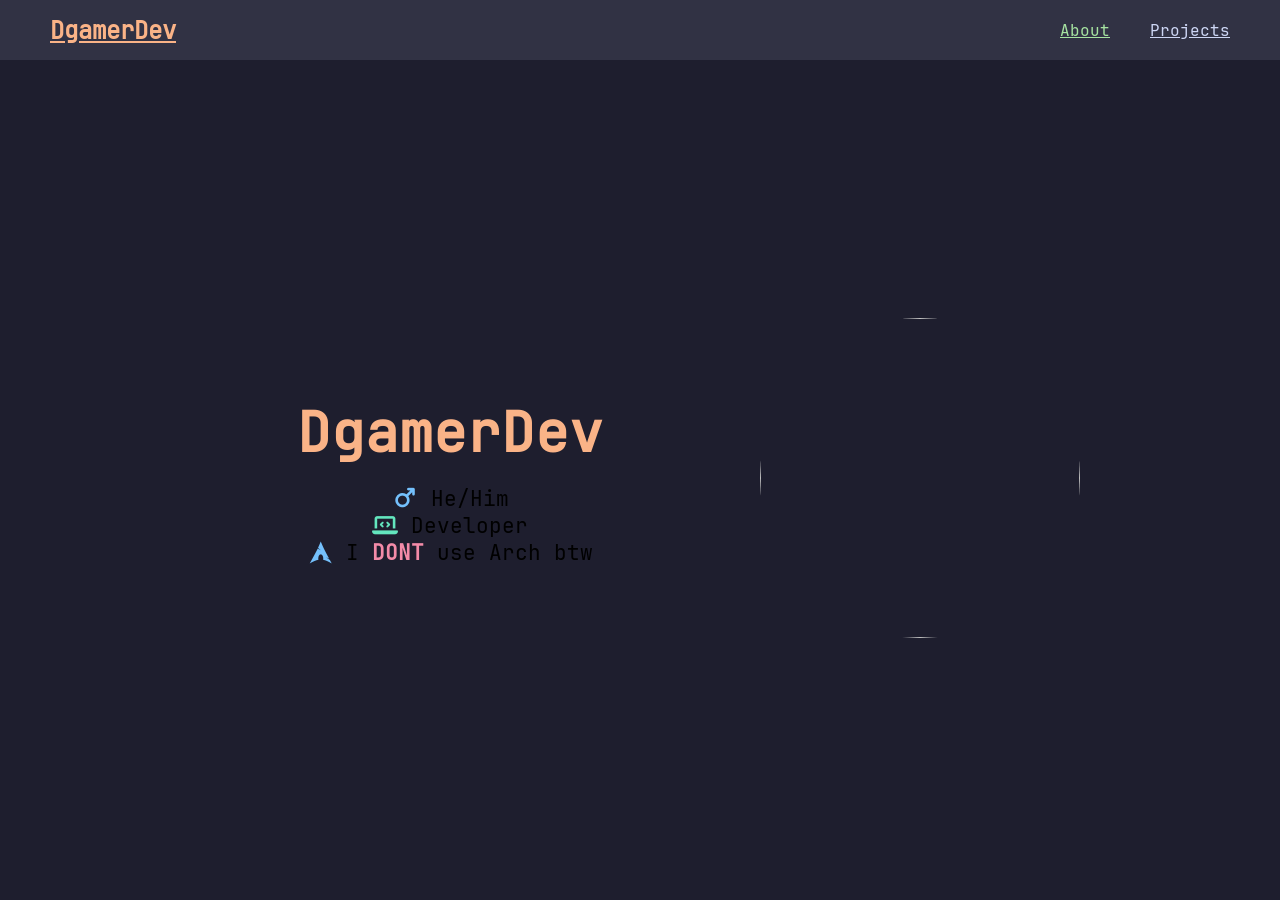
==== index.html @ 5c4d310f "Remove Footer + Correct Classes + Add TEXT & BACKROUND Classes" ====
<!DOCTYPE html>
    <html lang="en">
    <head>
        <meta charset="UTF-8">
        <meta name="viewport" content="width=device-width, initial-scale=1.0">
        <title>» DGAMER.DE «</title>

        <!-- CSS -->
        <link rel="stylesheet" href="/assets/css/style.css">
        <link rel="stylesheet" href="/assets/css/uitils.css">

        <!-- FAVICONS -->
        <link rel="shortcut icon" href="https://assets.dgamer.de/img/circle2.png" type="image/x-icon">
        <link rel="favicon" href="https://assets.dgamer.de/img/circle2.png">

        <!-- FONTAWESOME -->
        <link rel="stylesheet" href="/assets/icons/css/all.css">
        <link rel="stylesheet" href="/assets/icons/css/fontawesome.css">

        <!-- META TAGS -->
        <meta property="og:type" content="website">
        <meta property="og:image" content="https://assets.dgamer.de/img/circle2.png" />
        <meta property="og:title" content="DGAMER.DE" />
        <meta property="og:url" content="https://dgamer.de" />
        <meta property="og:description" content="The Official Portfolio of DgamerDev" />
        <meta name="description" content="The Official Portfolio of DgamerDev">
        <meta name="theme-color" content="#fab387">
    </head>
    <body>
        <main>
            <div id="header">
                <header class="bg-surf0">
                    <div class="logo">
                        <div>
                            <h2><a class="text-peach" href="/">DgamerDev</a></h4>
                        </div>
                    </div>

                    <nav>
                        <li><span><a class="text-green" href="/">About</a></span></li>
                        <li><span><a class="text" href="/projects">Projects</a></span></li>
                    </nav>
                </header>
            </div>

            <div id="profile">
                <div id="about-me">
                    <h1 class="text-peach">DgamerDev</h1>
                    <p></p>
                    <p><i class="fa-solid fa-mars" style="color: rgb(116, 192, 252);"></i> He/Him</p>
                    <p><i class="fa-solid fa-laptop-code" style="color: rgb(99, 230, 190);"></i> Developer <br></p>
                    <p><i class="fa-brands fa-arch-linux" style="color: #74c0fc;"></i> I <b style="color: #f38ba8;">DONT</b> use Arch btw <br></p>
                </div>
                <div id="profile-picture">
                    <img src="https://assets.dgamer.de/raw/Profile2.png" alt="">
                </div>
            </div>

<!--             <div id="footer">
                <footer>
                    <div class="inner">
                        <div class="profile">
                            <p class="text-peach name">DgamerDev</p>
                            <p class="text-red h6" style="margin: 0 0 0 0;">© DgamerDev, 2026</p>
                            <p>
                            <a aria-label="My Github" href="http://github.com/DgamerDev" class="text-surf0"><i class="fa-brands fa-github"></i></a>
                            <a aria-label="My Youtube Channel" href="https://www.youtube.com/@DgamerDev" class="text-red"><i class="fa-brands fa-youtube"></i></a>
                            <a aria-label="My Bluesky" href="https://bsky.app/profile/dgamer.de" class="text-blue"><i class="fa-brands fa-bluesky"></i></a>
                            •
                            <a aria-label="Contact me contact@dgamer.de" href="mailto:contact@dgamer.de" class="text-sky"><i class="fa-solid fa-at"></i></a>
                            <a aria-label="See Open Source Projects, we use" href="/credits" class="text-red"><i class="fa-solid fa-heart"></i></a>
                            <a aria-label="This Website is Open Source on GitHub" href="https://github.com/DgamerDev/homepage" class="text-lavender"><i class="fa-solid fa-pen"></i></a>
                            </p>
                        </div>
                    </div>
                </footer> -->
            </div>
        </main>
    </body>
    </html>
---- assets/css/style.css ----
/* THEME */
:root {
    --base: rgb(30, 30, 46);
    --surf0: rgb(49, 50, 68);
    --surf1: rgb(69, 71, 90);
    --surf2: rgb(88, 91, 112);
    --text: rgb(205, 214, 244);
    --lavender: rgb(180, 190, 254);
    --blue: rgb(137, 180, 250);
    --green: rgb(166, 227, 161);
    --yellow: rgb(249, 226, 175);
    --peach: rgb(250, 179, 135);
    --maaron: rgb(235, 160, 172);
    --red: rgb(243, 139, 168);
    --mauve: rgb(203, 166, 247);
}

/* VIBE CODED - TEXT & BACKROUND CLASSES */
.bg-base{background-color:var(--base);} .bg-surf0{background-color:var(--surf0);} .bg-surf1{background-color:var(--surf1);} .bg-surf2{background-color:var(--surf2);} .bg-lavender{background-color:var(--lavender);} .bg-blue{background-color:var(--blue);} .bg-green{background-color:var(--green);} .bg-yellow{background-color:var(--yellow);} .bg-peach{background-color:var(--peach);} .bg-maaron{background-color:var(--maaron);} .bg-red{background-color:var(--red);} .bg-mauve{background-color:var(--mauve);}
.text{color:var(--text);} .text-lavender{color:var(--lavender);} .text-blue{color:var(--blue);} .text-green{color:var(--green);} .text-yellow{color:var(--yellow);} .text-peach{color:var(--peach);} .text-maaron{color:var(--maaron);} .text-red{color:var(--red);} .text-mauve{color:var(--mauve);} .text-none{text-decoration:none;}

/* CSS */
body {
    background-color: var(--base);
    height: 100%;
    margin: 0;
    padding: 0;
    font-family: 'JetBrains Mono Nerd Font', Arial, Helvetica, sans-serif;
    overflow-x: hidden;
}

@font-face {
    font-weight: normal;
    font-style: normal;
    font-display: swap;
    font-family: 'JetBrains Mono Nerd Font';
    src: url('/assets/fonts/MonoFont.ttf') format('truetype');
}

#profile {
    padding: 0 10%;
    gap: 60px;
    min-height: calc(100vh - 60px);
    display: flex;
    align-items: center;
    justify-content: center;
}

#profile-picture {
    flex-shrink: 0;
}

#profile-picture img {
    width: 320px;
    height: 320px;
    border-radius: 50%;
    object-fit: cover;
}

/* About me */
#about-me {
    flex: 1;
    max-width: 500px;
}

#about-me h1 {
    font-size: 3.5rem;
    margin: 0 0 16px;
    text-align: center;
}

#about-me h2 {
    margin: 0 0 16px;
    text-align: center;
}

#about-me p {
    font-size: 1.3rem;
    margin: 0;
    text-align: center;
}

/* AGAIN VIBE CODED - Projects Cards */
#projects {
    padding: 40px 5%;
    min-height: calc(100vh - 60px);
}

#projects .card {
    border-radius: 16px;
    padding: 20px;
    display: flex;
    gap: 24px;
    margin-bottom: 20px;
    align-items: center;
    text-align: center;
}

#projects .card-img {
    width: 140px;
    height: 140px;
    border-radius: 16px;
    object-fit: cover;
    flex-shrink: 0;
}

#projects .card-info h3 {
    margin: 0 0 4px 0;
    font-size: 1.1rem;
}

#projects .card-info p {
    margin: 0 0 8px 0;
    font-size: 0.9rem;
    line-height: 1.5;
}
---- assets/css/uitils.css ----
#header {
    margin: 0;
    padding: 0;
    list-style: none;
    text-decoration: none;
}

#header header {
    width: 100vm;
    height: 60px;
    border-bottom: solid 0px;

}

#header header .inner {
    width: 1300px;
    height: 100%;
    display: block;
    margin: 0 auto;
}

#header {
    margin: 0;
    padding: 0;
    list-style: none;
    text-decoration: none;
}

#header header {
    width: 100%;
    height: 60px;
    border-bottom: solid 0px;
}

#header header .header-inner {
    width: 1300px;
    height: 100%;
    display: flex;
    align-items: center;
    margin: 0 auto;
}

#header header .logo {
    display: block;
    height: 100%;
    float: left;
    margin-left: 50px;
}

#header header .logo div {
    height: 100%;
    display: flex;
    align-items: center;
}

#header header nav {
    float: right;
    height: 100%;
}

#header header nav li {
    display: inline-block;
    height: 100%;
    margin-right: 30px;
}

#header header nav li:last-of-type {
    margin-right: 50px;
}

#header header nav span {
    display: flex;
    align-items: center;
    height: 100%;
}

#footer {
    border-top: 1.5px solid #bac2de;
}

#footer .h6 {
    font-size: 10px;
}

#footer .inner {
    max-width: 1280px;
    margin: 0 auto;
}

#footer .profile {
    text-align: center;
    margin-bottom: 2rem;
}

#footer .name{
    font-size: 1.35rem;
    font-weight: bold;
    margin-bottom: 0;
}
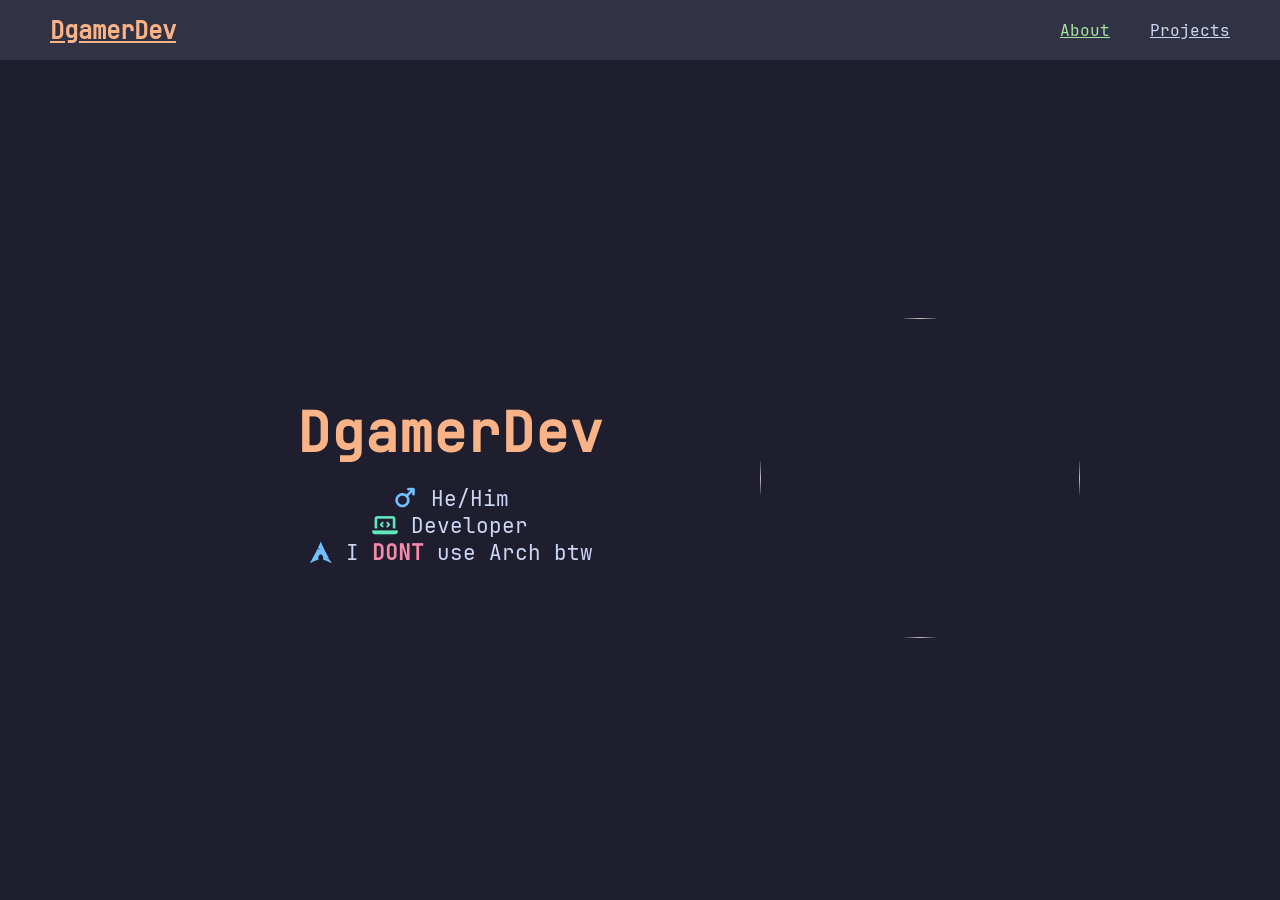
==== commit eb81d6ed: "Correct Text Class" ====
--- a/index.html
+++ b/index.html
@@ -26,8 +26,7 @@
         <meta name="description" content="The Official Portfolio of DgamerDev">
         <meta name="theme-color" content="#fab387">
     </head>
-    <body>
-        <main>
+    <body class="bg-base text">
             <div id="header">
                 <header class="bg-surf0">
                     <div class="logo">
@@ -43,20 +42,22 @@
                 </header>
             </div>
 
-            <div id="profile">
-                <div id="about-me">
-                    <h1 class="text-peach">DgamerDev</h1>
-                    <p></p>
-                    <p><i class="fa-solid fa-mars" style="color: rgb(116, 192, 252);"></i> He/Him</p>
-                    <p><i class="fa-solid fa-laptop-code" style="color: rgb(99, 230, 190);"></i> Developer <br></p>
-                    <p><i class="fa-brands fa-arch-linux" style="color: #74c0fc;"></i> I <b style="color: #f38ba8;">DONT</b> use Arch btw <br></p>
+            <main>
+                <div id="profile">
+                    <div id="about-me">
+                        <h1 class="text-peach">DgamerDev</h1>
+                        <p></p>
+                        <p><i class="fa-solid fa-mars" style="color: rgb(116, 192, 252);"></i> He/Him</p>
+                        <p><i class="fa-solid fa-laptop-code" style="color: rgb(99, 230, 190);"></i> Developer <br></p>
+                        <p><i class="fa-brands fa-arch-linux" style="color: #74c0fc;"></i> I <b style="color: #f38ba8;">DONT</b> use Arch btw <br></p>
+                    </div>
+                    <div id="profile-picture">
+                        <img src="https://assets.dgamer.de/raw/Profile2.png" alt="">
+                    </div>
                 </div>
-                <div id="profile-picture">
-                    <img src="https://assets.dgamer.de/raw/Profile2.png" alt="">
-                </div>
-            </div>
+            </main>
 
-<!--             <div id="footer">
+<!--              <div id="footer">
                 <footer>
                     <div class="inner">
                         <div class="profile">
@@ -73,8 +74,7 @@
                             </p>
                         </div>
                     </div>
-                </footer> -->
-            </div>
-        </main>
+                </footer>
+            </div> -->
     </body>
     </html>
--- a/assets/css/style.css
+++ b/assets/css/style.css
@@ -21,7 +21,6 @@
 
 /* CSS */
 body {
-    background-color: var(--base);
     height: 100%;
     margin: 0;
     padding: 0;
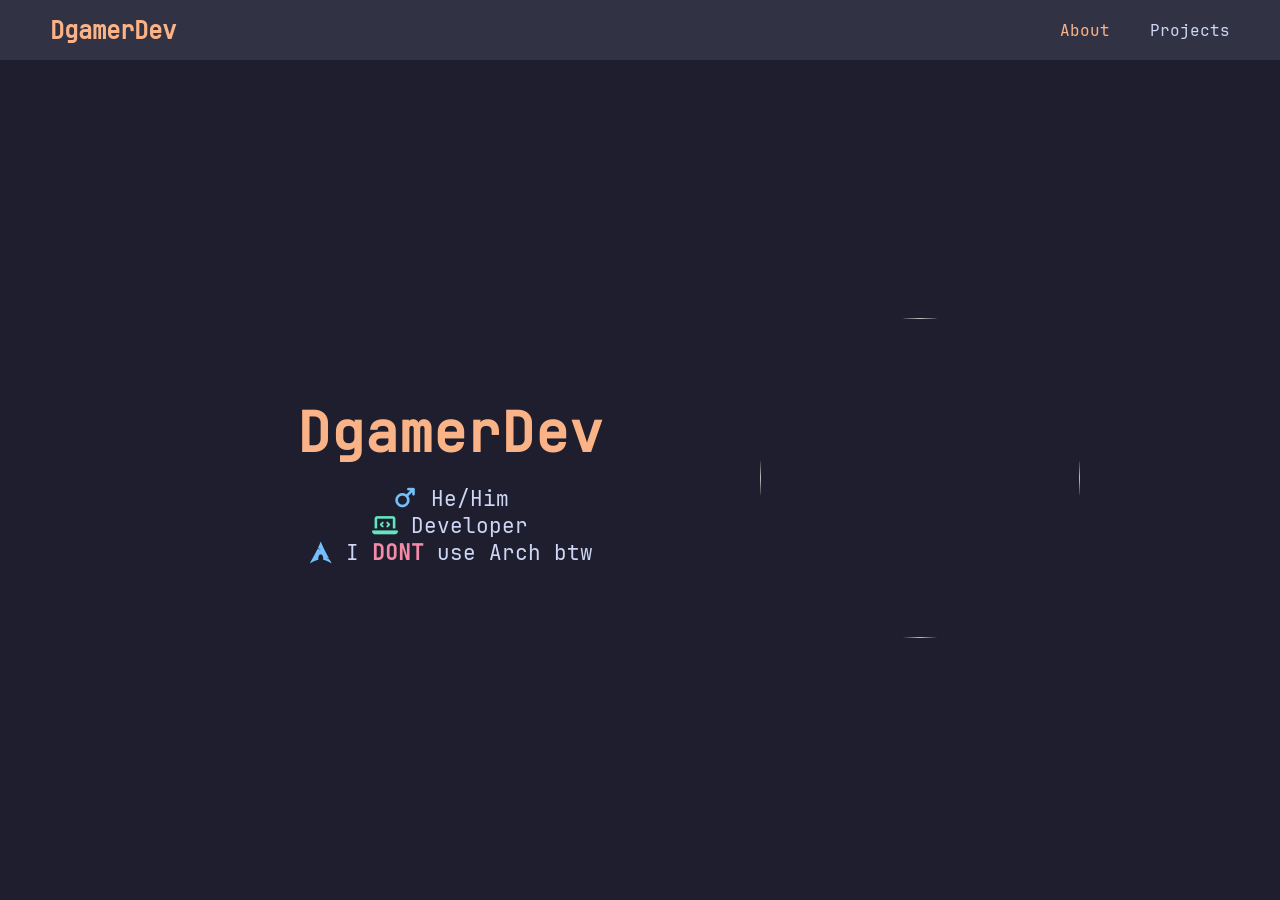
==== commit f32d9f27: "Remove Text Decoration" ====
--- a/index.html
+++ b/index.html
@@ -31,13 +31,13 @@
                 <header class="bg-surf0">
                     <div class="logo">
                         <div>
-                            <h2><a class="text-peach" href="/">DgamerDev</a></h4>
+                            <h2><a class="text-peach text-none" href="/">DgamerDev</a></h4>
                         </div>
                     </div>
 
                     <nav>
-                        <li><span><a class="text-green" href="/">About</a></span></li>
-                        <li><span><a class="text" href="/projects">Projects</a></span></li>
+                        <li><span><a class="text-peach text-none" href="/">About</a></span></li>
+                        <li><span><a class="text text-none" href="/projects">Projects</a></span></li>
                     </nav>
                 </header>
             </div>
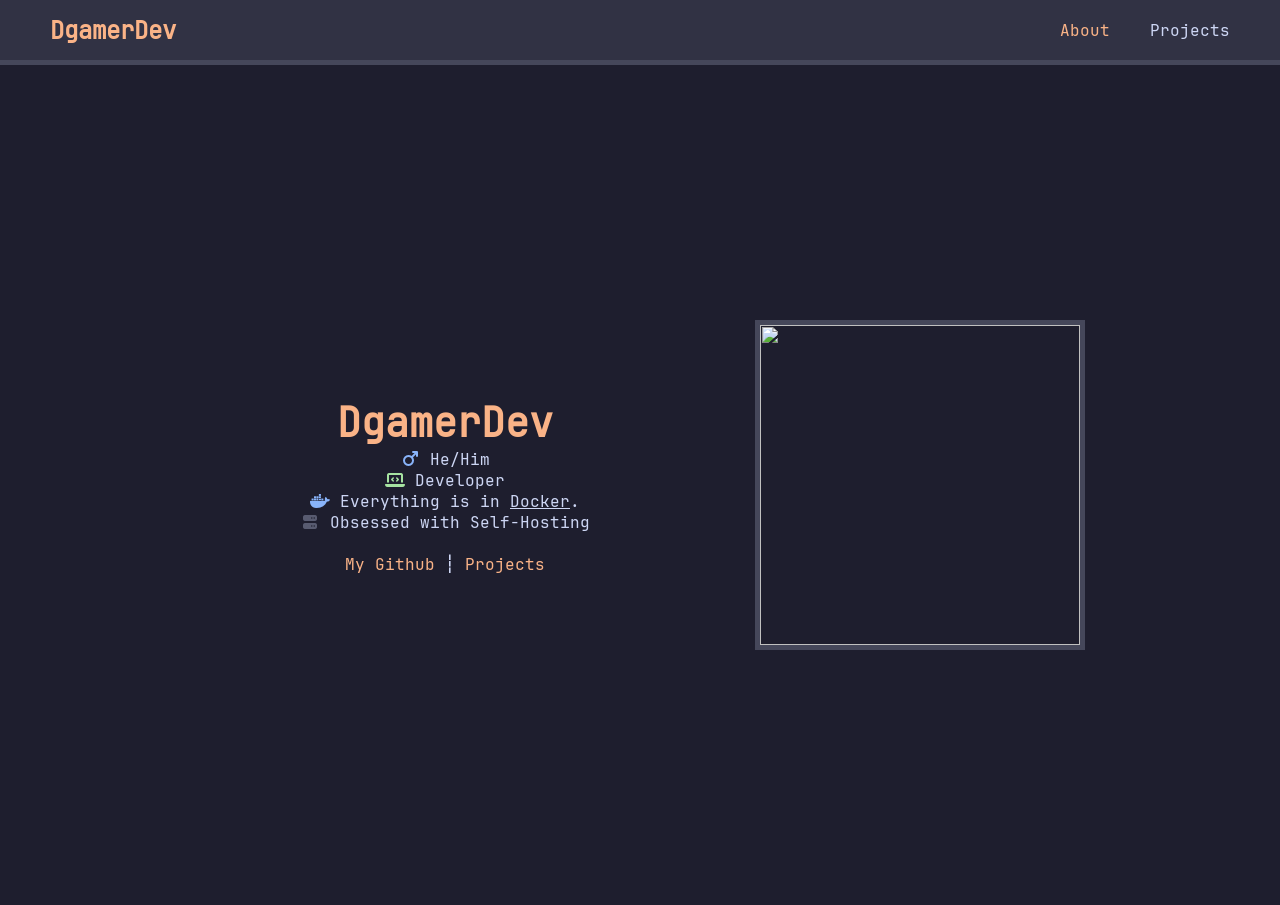
==== commit c6df54b0: "Edit CSS" ====
--- a/index.html
+++ b/index.html
@@ -47,9 +47,13 @@
                     <div id="about-me">
                         <h1 class="text-peach">DgamerDev</h1>
                         <p></p>
-                        <p><i class="fa-solid fa-mars" style="color: rgb(116, 192, 252);"></i> He/Him</p>
-                        <p><i class="fa-solid fa-laptop-code" style="color: rgb(99, 230, 190);"></i> Developer <br></p>
-                        <p><i class="fa-brands fa-arch-linux" style="color: #74c0fc;"></i> I <b style="color: #f38ba8;">DONT</b> use Arch btw <br></p>
+                        <p><i class="text-blue fa-solid fa-mars"></i> He/Him</p>
+                        <p><i class="text-green fa-solid fa-laptop-code"></i> Developer <br></p>
+                        <p><i class="text-blue fa-brands fa-docker"></i> Everything is in <a class="text" href="https://www.docker.com">Docker</a>.</p>
+                        <p><i class="text-surf2 fa-solid fa-server"></i> Obsessed with Self-Hosting</p>
+
+                        <br>
+                        <p><a class="text-none text-peach" href="https://github.com/DgamerDev">My Github</a> ┆ <a class="text-none text-peach" href="/projects">Projects</a></p>
                     </div>
                     <div id="profile-picture">
                         <img src="https://assets.dgamer.de/raw/Profile2.png" alt="">
--- a/assets/css/style.css
+++ b/assets/css/style.css
@@ -17,7 +17,7 @@
 
 /* VIBE CODED - TEXT & BACKROUND CLASSES */
 .bg-base{background-color:var(--base);} .bg-surf0{background-color:var(--surf0);} .bg-surf1{background-color:var(--surf1);} .bg-surf2{background-color:var(--surf2);} .bg-lavender{background-color:var(--lavender);} .bg-blue{background-color:var(--blue);} .bg-green{background-color:var(--green);} .bg-yellow{background-color:var(--yellow);} .bg-peach{background-color:var(--peach);} .bg-maaron{background-color:var(--maaron);} .bg-red{background-color:var(--red);} .bg-mauve{background-color:var(--mauve);}
-.text{color:var(--text);} .text-lavender{color:var(--lavender);} .text-blue{color:var(--blue);} .text-green{color:var(--green);} .text-yellow{color:var(--yellow);} .text-peach{color:var(--peach);} .text-maaron{color:var(--maaron);} .text-red{color:var(--red);} .text-mauve{color:var(--mauve);} .text-none{text-decoration:none;}
+.text{color:var(--text);} .text-surf2{color:var(--surf2);} .text-lavender{color:var(--lavender);} .text-blue{color:var(--blue);} .text-green{color:var(--green);} .text-yellow{color:var(--yellow);} .text-peach{color:var(--peach);} .text-maaron{color:var(--maaron);} .text-red{color:var(--red);} .text-mauve{color:var(--mauve);} .text-none{text-decoration:none;}
 
 /* CSS */
 body {
@@ -52,7 +52,7 @@
 #profile-picture img {
     width: 320px;
     height: 320px;
-    border-radius: 50%;
+    border: 5px solid var(--surf1);
     object-fit: cover;
 }
 
@@ -63,8 +63,8 @@
 }
 
 #about-me h1 {
-    font-size: 3.5rem;
-    margin: 0 0 16px;
+    font-size: 2.5rem;
+    margin: 0 0 0px;
     text-align: center;
 }
 
@@ -74,7 +74,7 @@
 }
 
 #about-me p {
-    font-size: 1.3rem;
+    font-size: 1rem;
     margin: 0;
     text-align: center;
 }
--- a/assets/css/uitils.css
+++ b/assets/css/uitils.css
@@ -29,7 +29,7 @@
 #header header {
     width: 100%;
     height: 60px;
-    border-bottom: solid 0px;
+    border-bottom: 5px solid var(--surf1);
 }
 
 #header header .header-inner {
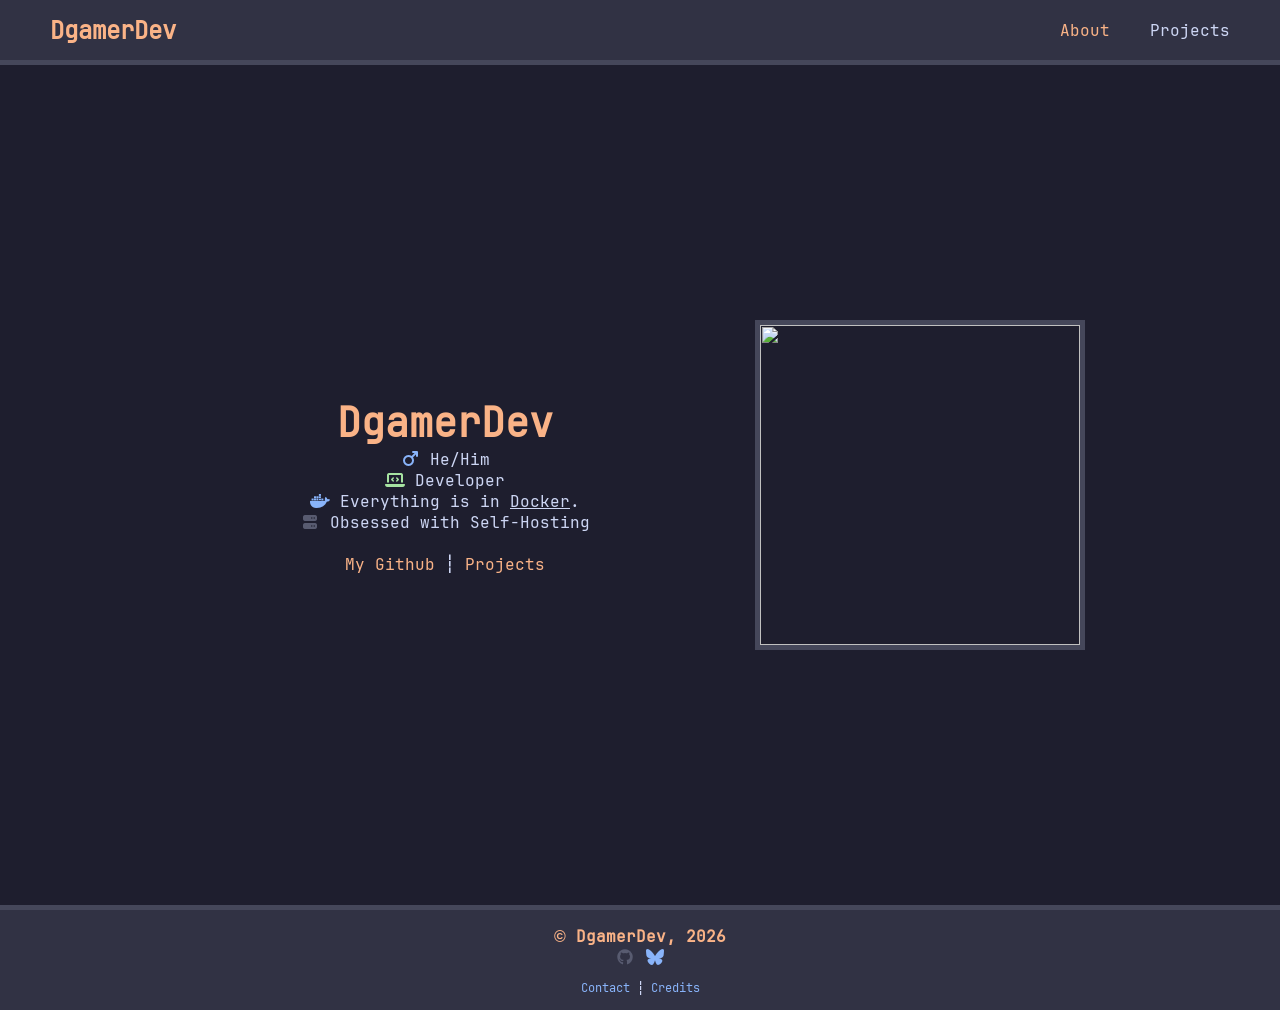
==== commit af5a0b61: "Update Image Paths" ====
--- a/index.html
+++ b/index.html
@@ -10,8 +10,8 @@
         <link rel="stylesheet" href="/assets/css/uitils.css">
 
         <!-- FAVICONS -->
-        <link rel="shortcut icon" href="https://assets.dgamer.de/img/circle2.png" type="image/x-icon">
-        <link rel="favicon" href="https://assets.dgamer.de/img/circle2.png">
+        <link rel="shortcut icon" href="https://cdn.dgamer.de/public/favicon.webp" type="image/x-icon">
+        <link rel="favicon" href="https://cdn.dgamer.de/public/favicon.webp">
 
         <!-- FONTAWESOME -->
         <link rel="stylesheet" href="/assets/icons/css/all.css">
@@ -19,7 +19,7 @@
 
         <!-- META TAGS -->
         <meta property="og:type" content="website">
-        <meta property="og:image" content="https://assets.dgamer.de/img/circle2.png" />
+        <meta property="og:image" content="https://cdn.dgamer.de/public/favicon.webp" />
         <meta property="og:title" content="DGAMER.DE" />
         <meta property="og:url" content="https://dgamer.de" />
         <meta property="og:description" content="The Official Portfolio of DgamerDev" />
@@ -56,29 +56,23 @@
                         <p><a class="text-none text-peach" href="https://github.com/DgamerDev">My Github</a> ┆ <a class="text-none text-peach" href="/projects">Projects</a></p>
                     </div>
                     <div id="profile-picture">
-                        <img src="https://assets.dgamer.de/raw/Profile2.png" alt="">
+                        <img src="https://cdn.dgamer.de/public/profile.webp" alt="">
                     </div>
                 </div>
             </main>
 
-<!--              <div id="footer">
+            <div id="footer">
                 <footer>
                     <div class="inner">
                         <div class="profile">
-                            <p class="text-peach name">DgamerDev</p>
-                            <p class="text-red h6" style="margin: 0 0 0 0;">© DgamerDev, 2026</p>
-                            <p>
-                            <a aria-label="My Github" href="http://github.com/DgamerDev" class="text-surf0"><i class="fa-brands fa-github"></i></a>
-                            <a aria-label="My Youtube Channel" href="https://www.youtube.com/@DgamerDev" class="text-red"><i class="fa-brands fa-youtube"></i></a>
-                            <a aria-label="My Bluesky" href="https://bsky.app/profile/dgamer.de" class="text-blue"><i class="fa-brands fa-bluesky"></i></a>
-                            •
-                            <a aria-label="Contact me contact@dgamer.de" href="mailto:contact@dgamer.de" class="text-sky"><i class="fa-solid fa-at"></i></a>
-                            <a aria-label="See Open Source Projects, we use" href="/credits" class="text-red"><i class="fa-solid fa-heart"></i></a>
-                            <a aria-label="This Website is Open Source on GitHub" href="https://github.com/DgamerDev/homepage" class="text-lavender"><i class="fa-solid fa-pen"></i></a>
-                            </p>
+                            <p class="text-peach copyright"><a style="font-family: Arial, Helvetica, sans-serif;">©</a> DgamerDev, 2026</p>
+                            <a href="https://github.com/DgamerDev" aria-label="GitHub" class="text-surf2"><i class="fa-brands fa-github"></i></a>
+                            <a href="https://bsky.app/profile/dgamer.de" aria-label="Bluesky" class="text-blue"><i class="fa-brands fa-bluesky"></i></a>
+
+                            <p class="links"><a href="mailto:contact@dgamer.de" class="text-none text-blue">Contact</a> ┆ <a href="/credits.txt" class="text-blue text-none">Credits</a></p>
                         </div>
                     </div>
                 </footer>
-            </div> -->
+            </div>
     </body>
     </html>
--- a/assets/css/style.css
+++ b/assets/css/style.css
@@ -80,6 +80,10 @@
 }
 
 /* AGAIN VIBE CODED - Projects Cards */
+
+#projects-error {
+    text-align: center;
+}
 #projects {
     padding: 40px 5%;
     min-height: calc(100vh - 60px);
--- a/assets/css/uitils.css
+++ b/assets/css/uitils.css
@@ -75,7 +75,9 @@
 }
 
 #footer {
-    border-top: 1.5px solid #bac2de;
+    border-top: 5px solid var(--surf1);
+    background-color: var(--surf0);
+    min-height: 100px;
 }
 
 #footer .h6 {
@@ -92,8 +94,12 @@
     margin-bottom: 2rem;
 }
 
-#footer .name{
-    font-size: 1.35rem;
+#footer .copyright {
+    font-size: 1rem;
     font-weight: bold;
     margin-bottom: 0;
 }
+
+#footer .links {
+    font-size: 0.75rem;
+}
